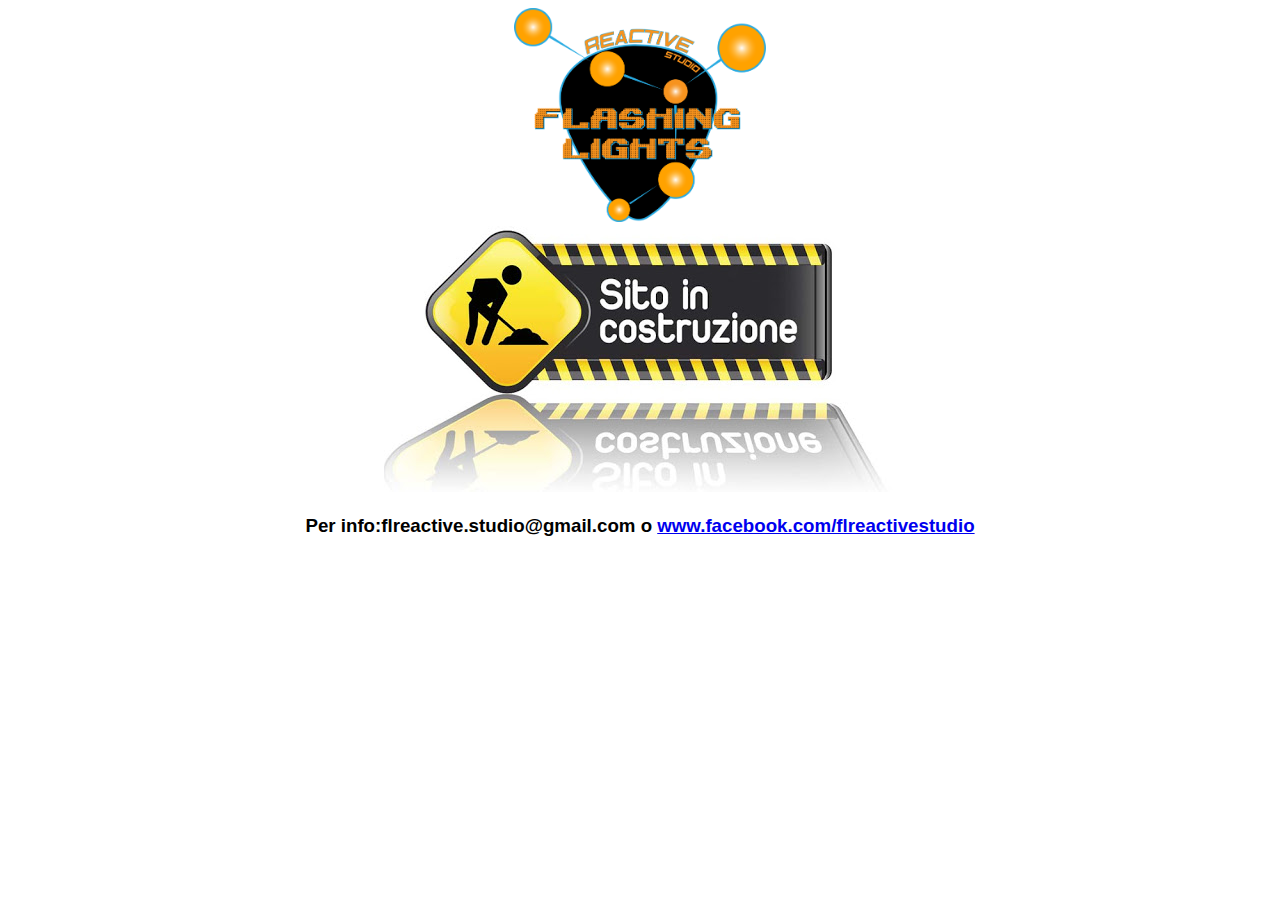
==== index.html @ c2789c98 "logo" ====
<!DOCTYPE html>
<html>
<link rel="stylesheet" href="style/style.css">
<head>
	<title>Flashing Lights</title>
</head>
<body>
	<header>
		<div id="centrato" class="logo">
			<img src="immagini/FL.png" alt="logo">
		</div>
		<div id="centrato">	
			<img src="immagini/lavoro.jpg" alt="lavori in corso">
		</div>
		<h3>Per info:flreactive.studio@gmail.com o <a href="https://www.facebook.com/flreactivestudio">www.facebook.com/flreactivestudio</a></h3>	
	</body>
	</html>
---- style/style.css ----
#centrato 
{
	text-align:center;
}

.logo img
{
	width:20%;
	height:20%;
}

h3
{
	font-family:helvetica;
	text-align:center;
	text-decoration:none;
}
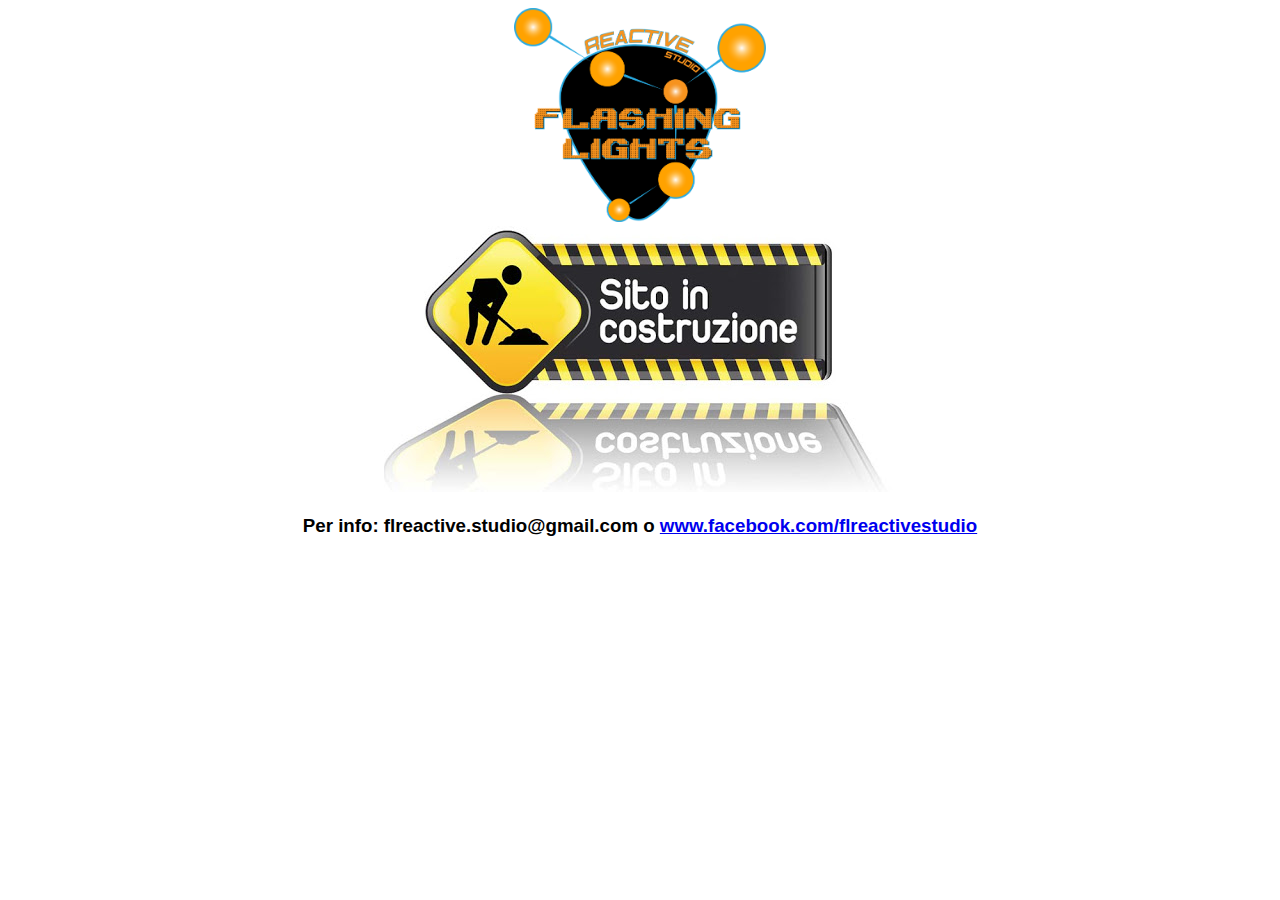
==== commit 3e35de19: "Update index.html" ====
--- a/index.html
+++ b/index.html
@@ -12,6 +12,6 @@
 		<div id="centrato">	
 			<img src="immagini/lavoro.jpg" alt="lavori in corso">
 		</div>
-		<h3>Per info:flreactive.studio@gmail.com o <a href="https://www.facebook.com/flreactivestudio">www.facebook.com/flreactivestudio</a></h3>	
+		<h3>Per info: flreactive.studio@gmail.com o <a href="https://www.facebook.com/flreactivestudio">www.facebook.com/flreactivestudio</a></h3>	
 	</body>
 	</html>
--- a/style/style.css
+++ b/style/style.css
@@ -1,17 +1,17 @@
-#centrato 
-{
-	text-align:center;
-}
-
-.logo img
-{
-	width:20%;
-	height:20%;
-}
-
-h3
-{
-	font-family:helvetica;
-	text-align:center;
-	text-decoration:none;
-}+#centrato 
+{
+	text-align:center;
+}
+
+.logo img
+{
+	width:20%;
+	height:20%;
+}
+
+h3
+{
+	font-family:helvetica;
+	text-align:center;
+	text-decoration:none;
+}
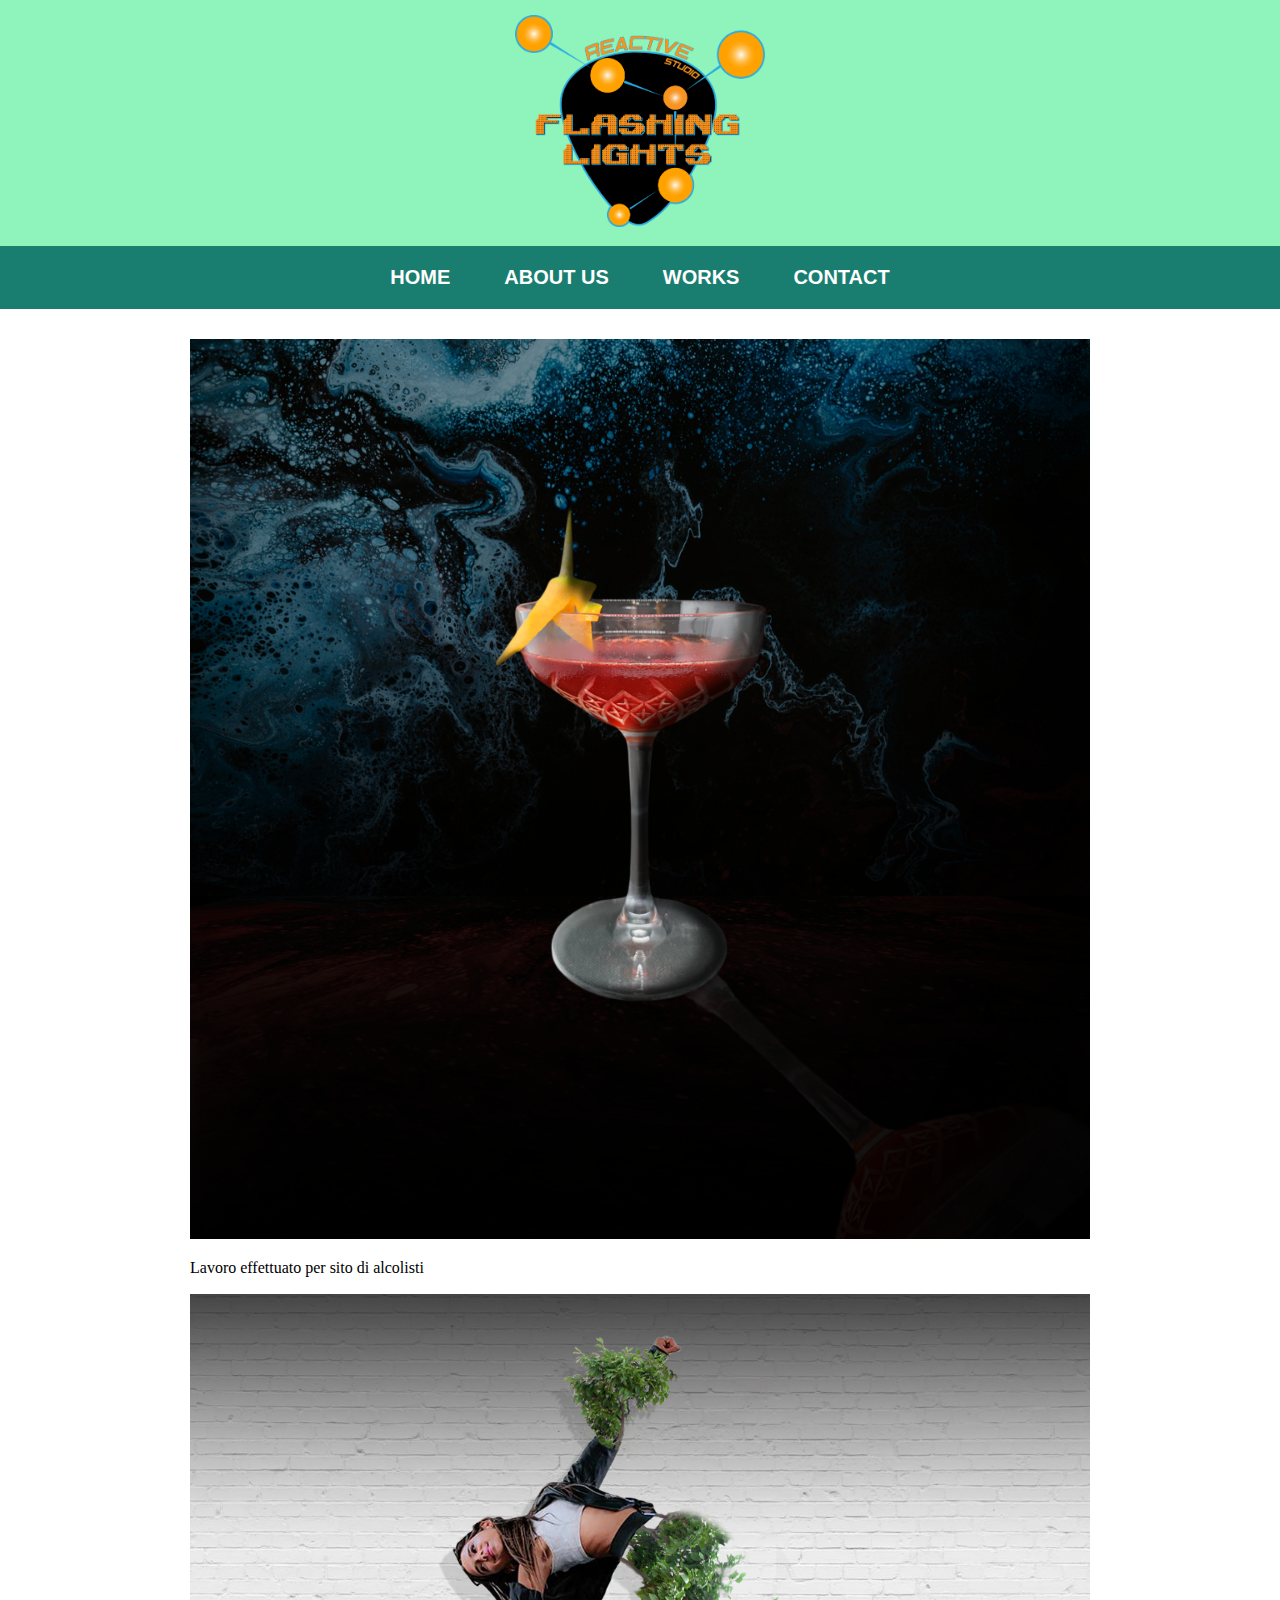
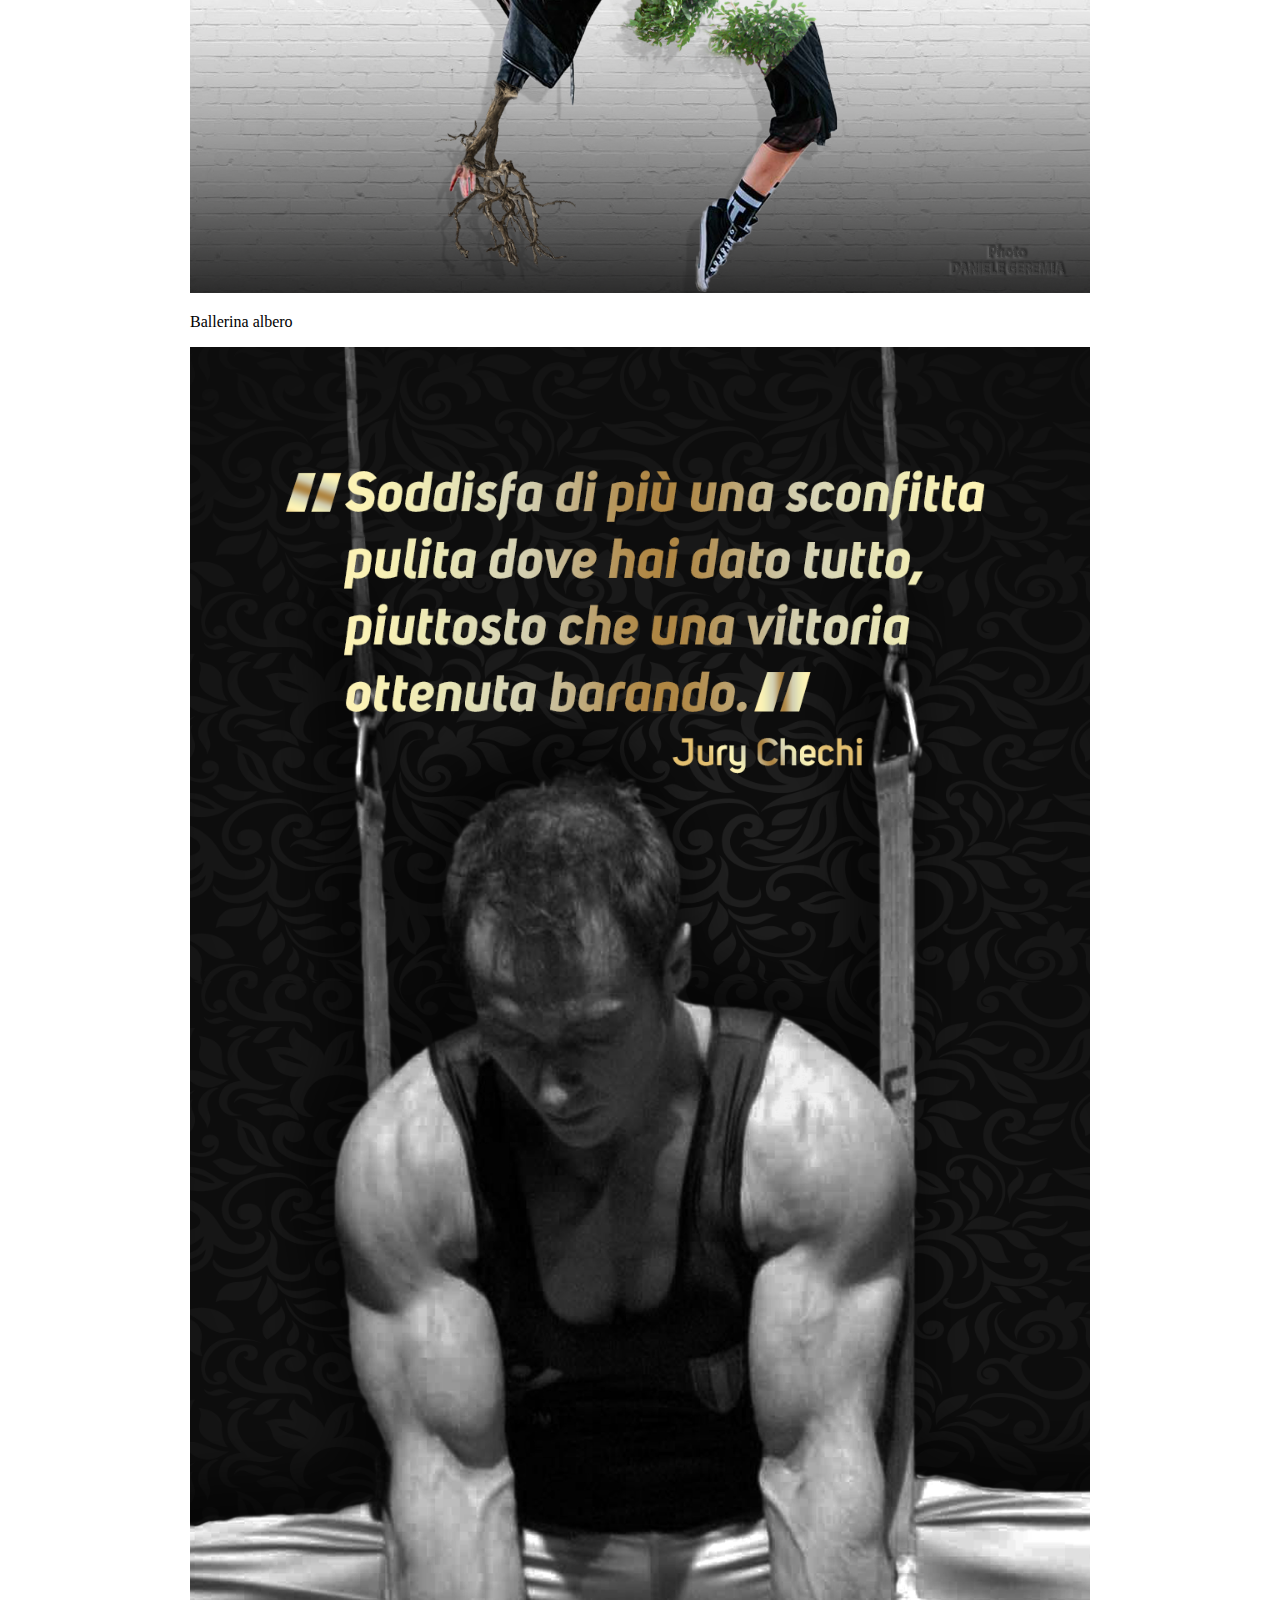
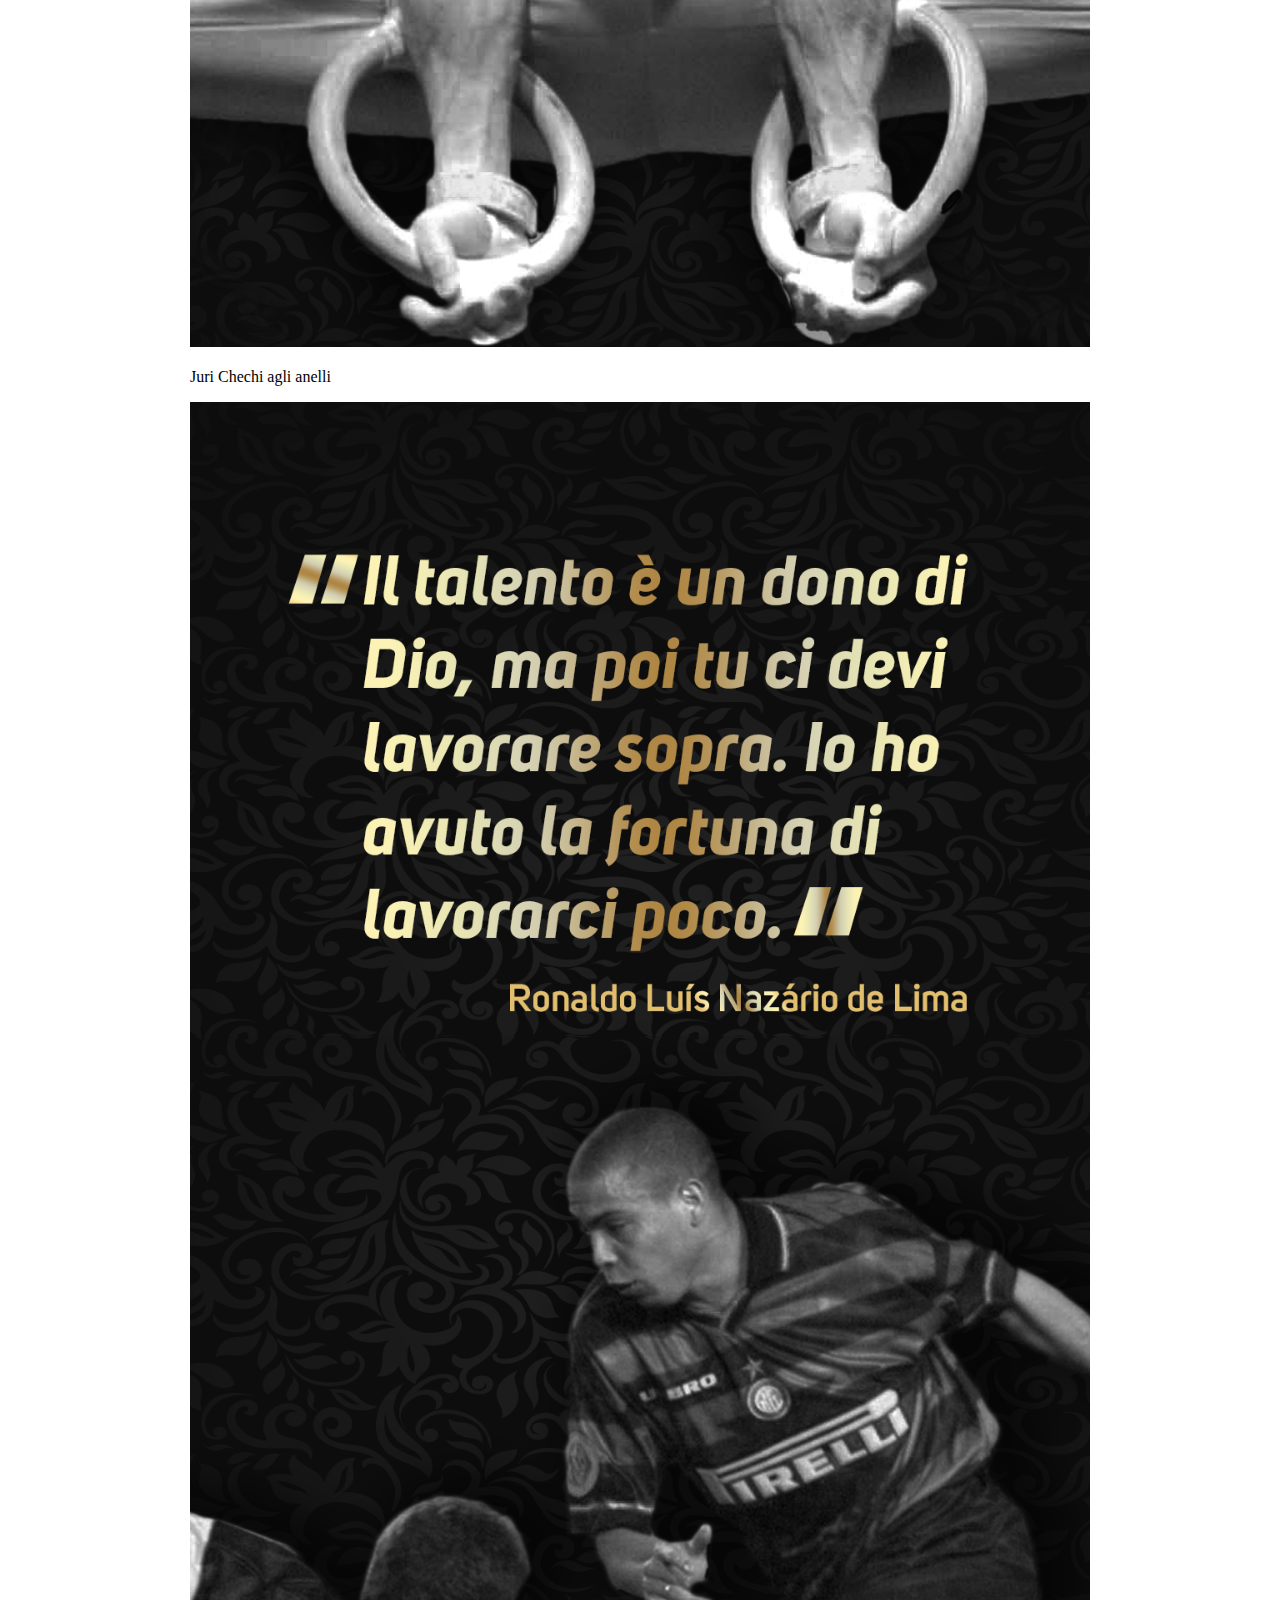
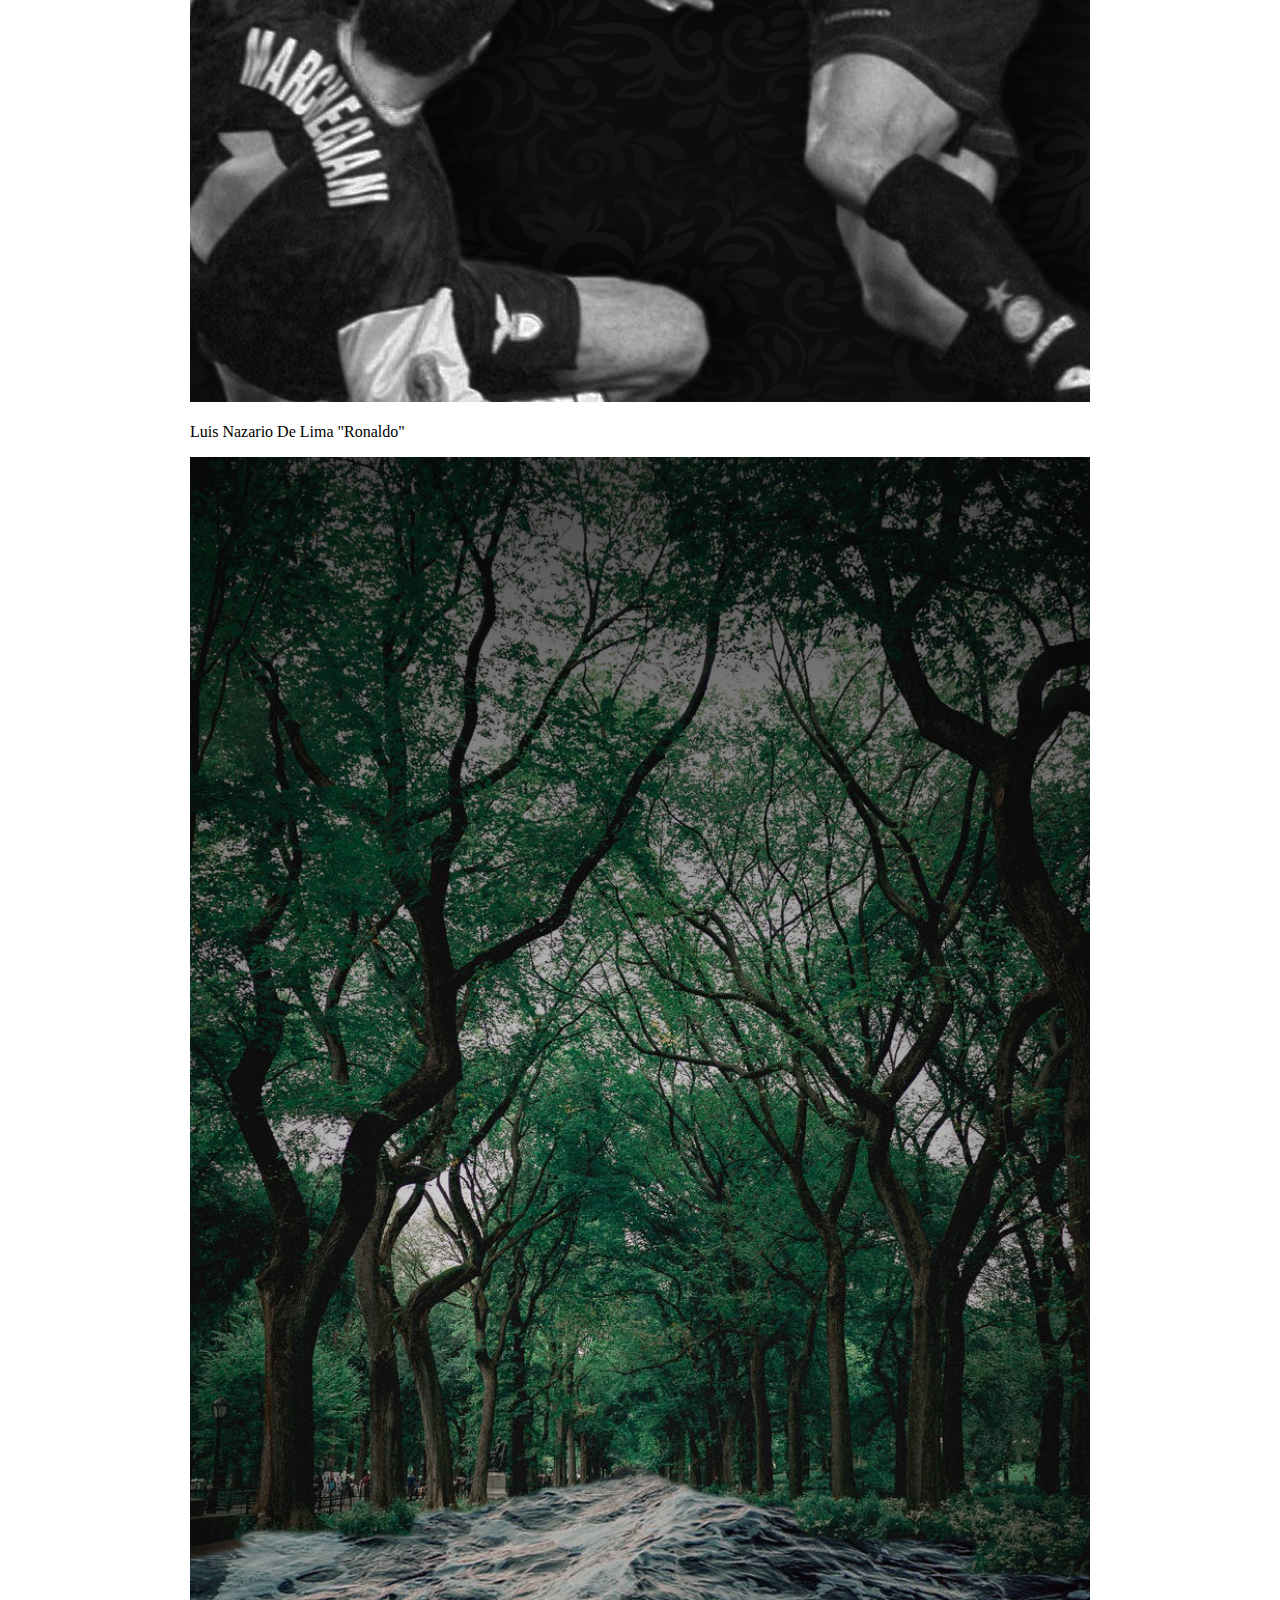
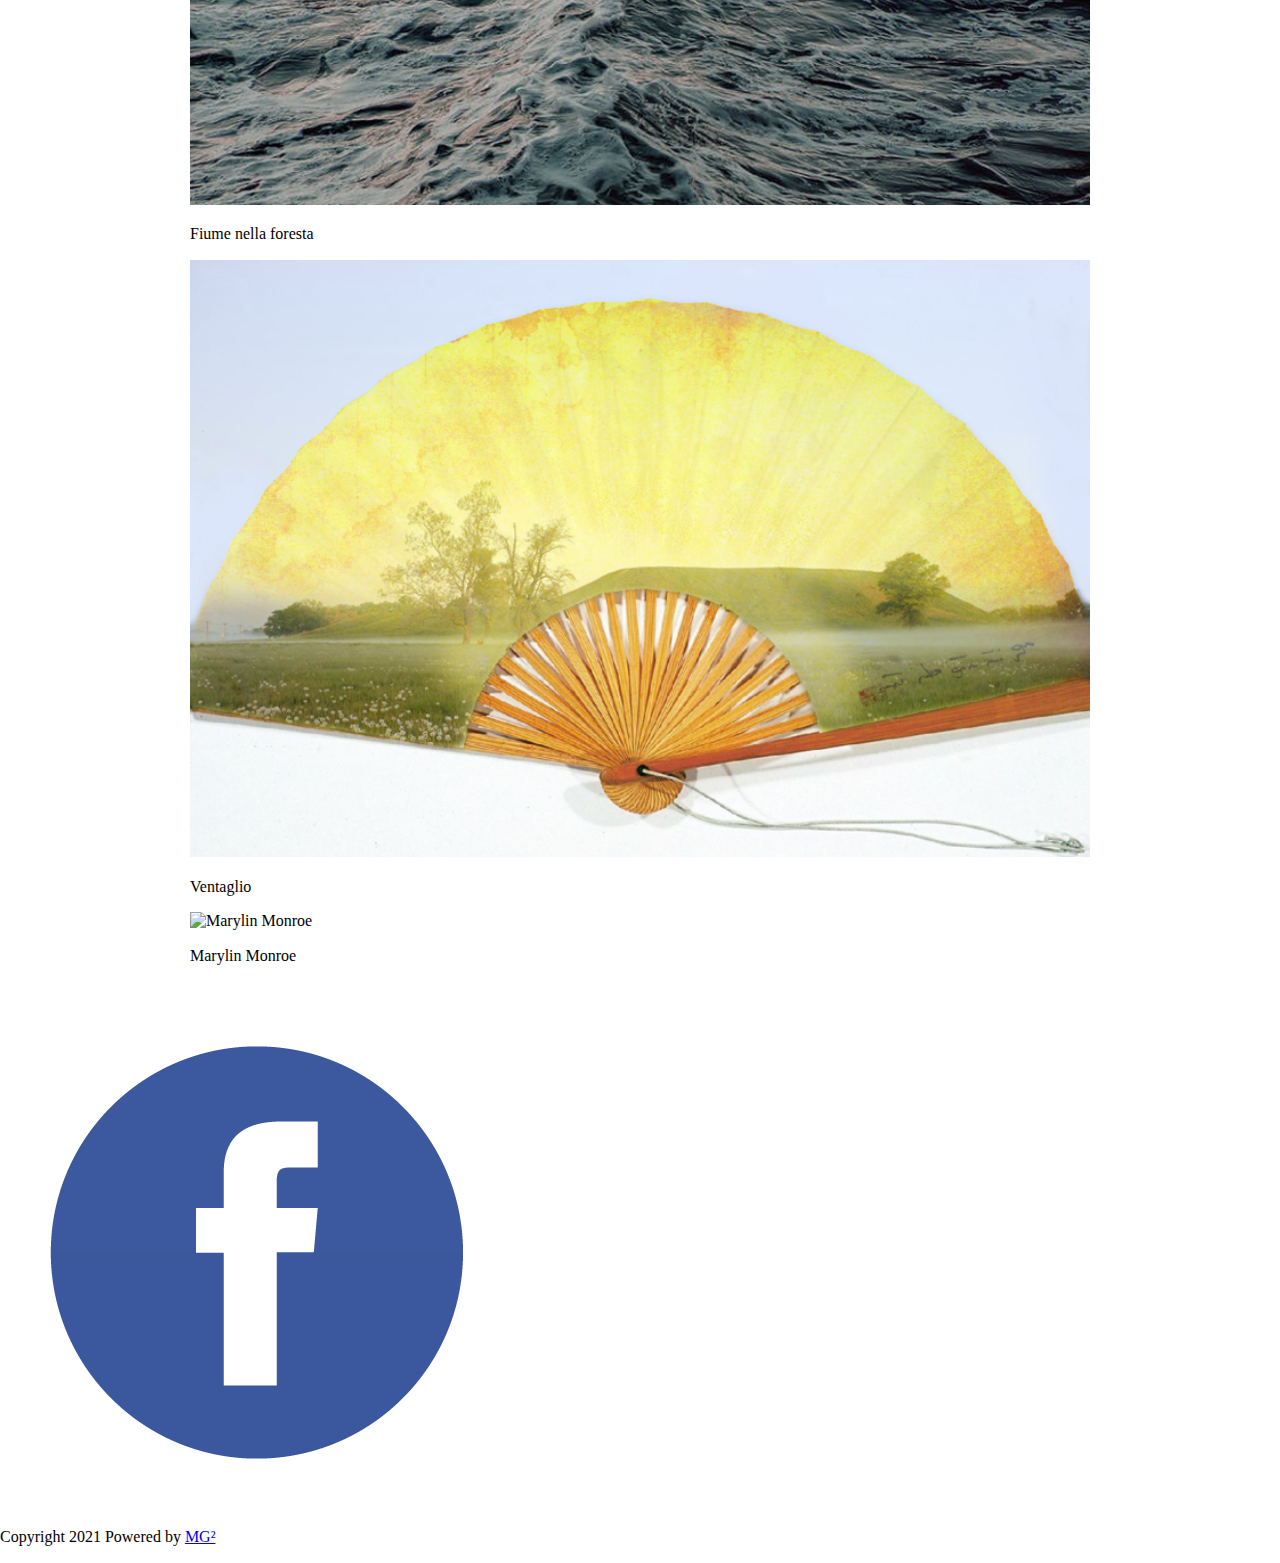
==== commit 3c750af1: "26/05" ====
--- a/index.html
+++ b/index.html
@@ -1,17 +1,88 @@
-<!DOCTYPE html>
+<!DOCTYPE Html>
 <html>
-<link rel="stylesheet" href="style/style.css">
-<head>
-	<title>Flashing Lights</title>
-</head>
-<body>
-	<header>
-		<div id="centrato" class="logo">
-			<img src="immagini/FL.png" alt="logo">
-		</div>
-		<div id="centrato">	
-			<img src="immagini/lavoro.jpg" alt="lavori in corso">
-		</div>
-		<h3>Per info: flreactive.studio@gmail.com o <a href="https://www.facebook.com/flreactivestudio">www.facebook.com/flreactivestudio</a></h3>	
+	<head>
+		<title>Flashing Lights</title>
+		<link rel="apple-touch-icon" sizes="180x180" href="img/favicon/apple-touch-icon.png">
+		<link rel="icon" type="image/png" sizes="32x32" href="img/favicon/favicon-32x32.png">
+		<link rel="icon" type="image/png" sizes="16x16" href="img/favicon/favicon-16x16.png">
+		<link rel="manifest" href="img/favicon/site.webmanifest">
+		<link rel="mask-icon" href="img/favicon/safari-pinned-tab.svg" color="#5bbad5">
+		<link rel="shortcut icon" href="img/favicon/favicon.ico">
+		<meta name="msapplication-TileColor" content="#da532c">
+		<meta name="msapplication-config" content="img/favicon/browserconfig.xml">
+		<meta name="theme-color" content="#ffffff">
+		<link rel="stylesheet" type="text/css" href="style/normalize.css">	
+		<link rel="stylesheet" type="text/css" href="style/main.css">
+	</head>
+	<body>
+		<header>
+			<div class="logo-container">
+					<a href="index.html">
+						<img src="img/FL.png" alt="logo">
+					</a>
+			</div>
+		</header>
+			<div id="nav">
+					<a href="index.html">Home</a>
+					<a href="about.html">About Us</a>
+					<a href="works.html">Works</a>
+					<a href="contact.html">Contact</a>
+			</div>
+		<main id="main-content">		
+			<div class="container">	
+				<section id="gallery">
+					<div class="picture">
+						<img src="img/cocktail.png" alt="cocktail">
+					</div>
+					<div class="caption">
+						<p>Lavoro effettuato per sito di alcolisti</p>
+					</div>
+					<div class="picture">
+						<img src="img/ballerina.png" alt="ballerina">
+					</div>
+					<div class="caption">
+						<p>Ballerina albero</p>
+					</div>
+					<div class="picture">
+						<img src="img/juri.png" alt="Juri Chechi">
+					</div>
+					<div class="caption">
+						<p>Juri Chechi agli anelli</p>
+					</div>
+					<div class="picture">
+						<img src="img/ronaldo.png" alt="Ronaldo">
+					</div>
+					<div class="caption">
+						<p>Luis Nazario De Lima "Ronaldo"</p>
+					</div>
+					<div class="picture">
+						<img src="img/fiume.png" alt="fiume in bosco">
+					</div>
+					<div class="caption">
+						<p>Fiume nella foresta</p>
+					</div>
+					<div class="picture">
+						<img src="img/ventaglio.png" alt="ventaglio">
+					</div>
+					<div class="caption">
+						<p>Ventaglio</p>
+					</div>
+					<div class="picture">
+						<img src="img/marilyn.png" alt="Marylin Monroe">
+					</div>
+					<div class="caption">
+						<p>Marylin Monroe</p>
+					</div>
+				</section>
+			</div>
+		</main>
+		<footer class="main">
+				<div class="social">
+					<a href="https://www.facebook.com/flreactivestudio" target="_blank">
+					<img src="img/facebook.png" alt="facebook">
+					</a>
+				</div>
+					<p>Copyright 2021 Powered by <a href="https://www.facebook.com/mark.geremia.39" target="_blank">MG²</a></p>
+		</footer>
 	</body>
-	</html>
+</html>			--- a/style/main.css
+++ b/style/main.css
@@ -0,0 +1,67 @@
+/*********GENERAL********/
+
+.container
+{
+    max-width: 900px;
+    margin: 0 auto;
+    padding: 0px 15px 0px 15px;
+}
+
+
+
+
+
+
+/*********HEADER**********/
+
+header
+{
+	background: #8ef4bb;
+	text-align:center;
+    padding: 15px;
+}
+
+
+header img
+{
+	width:20%;
+	height:20%;
+}
+
+
+/************NAV***********/
+#nav a
+{
+ 	font-family:Squada One, Arial;
+  	text-transform: uppercase;
+  	margin: 0px 25px 0px 25px;
+  	color: white;
+  	font-weight: 700;
+  	font-size: 20px;
+  	text-decoration: none;
+}
+ 
+#nav a:hover
+{
+ 	color: #f26f0d;
+}
+ 
+#nav
+{
+ 	text-align: center;
+ 	background: #197d6f;
+ 	padding: 20px;
+    margin-bottom: 15px;
+}
+
+ /**********Gallery*********/
+  
+  #gallery
+{
+    padding-top: 15px;
+    padding-bottom: 15px;
+}
+  #gallery img
+{
+    width: 100%;
+}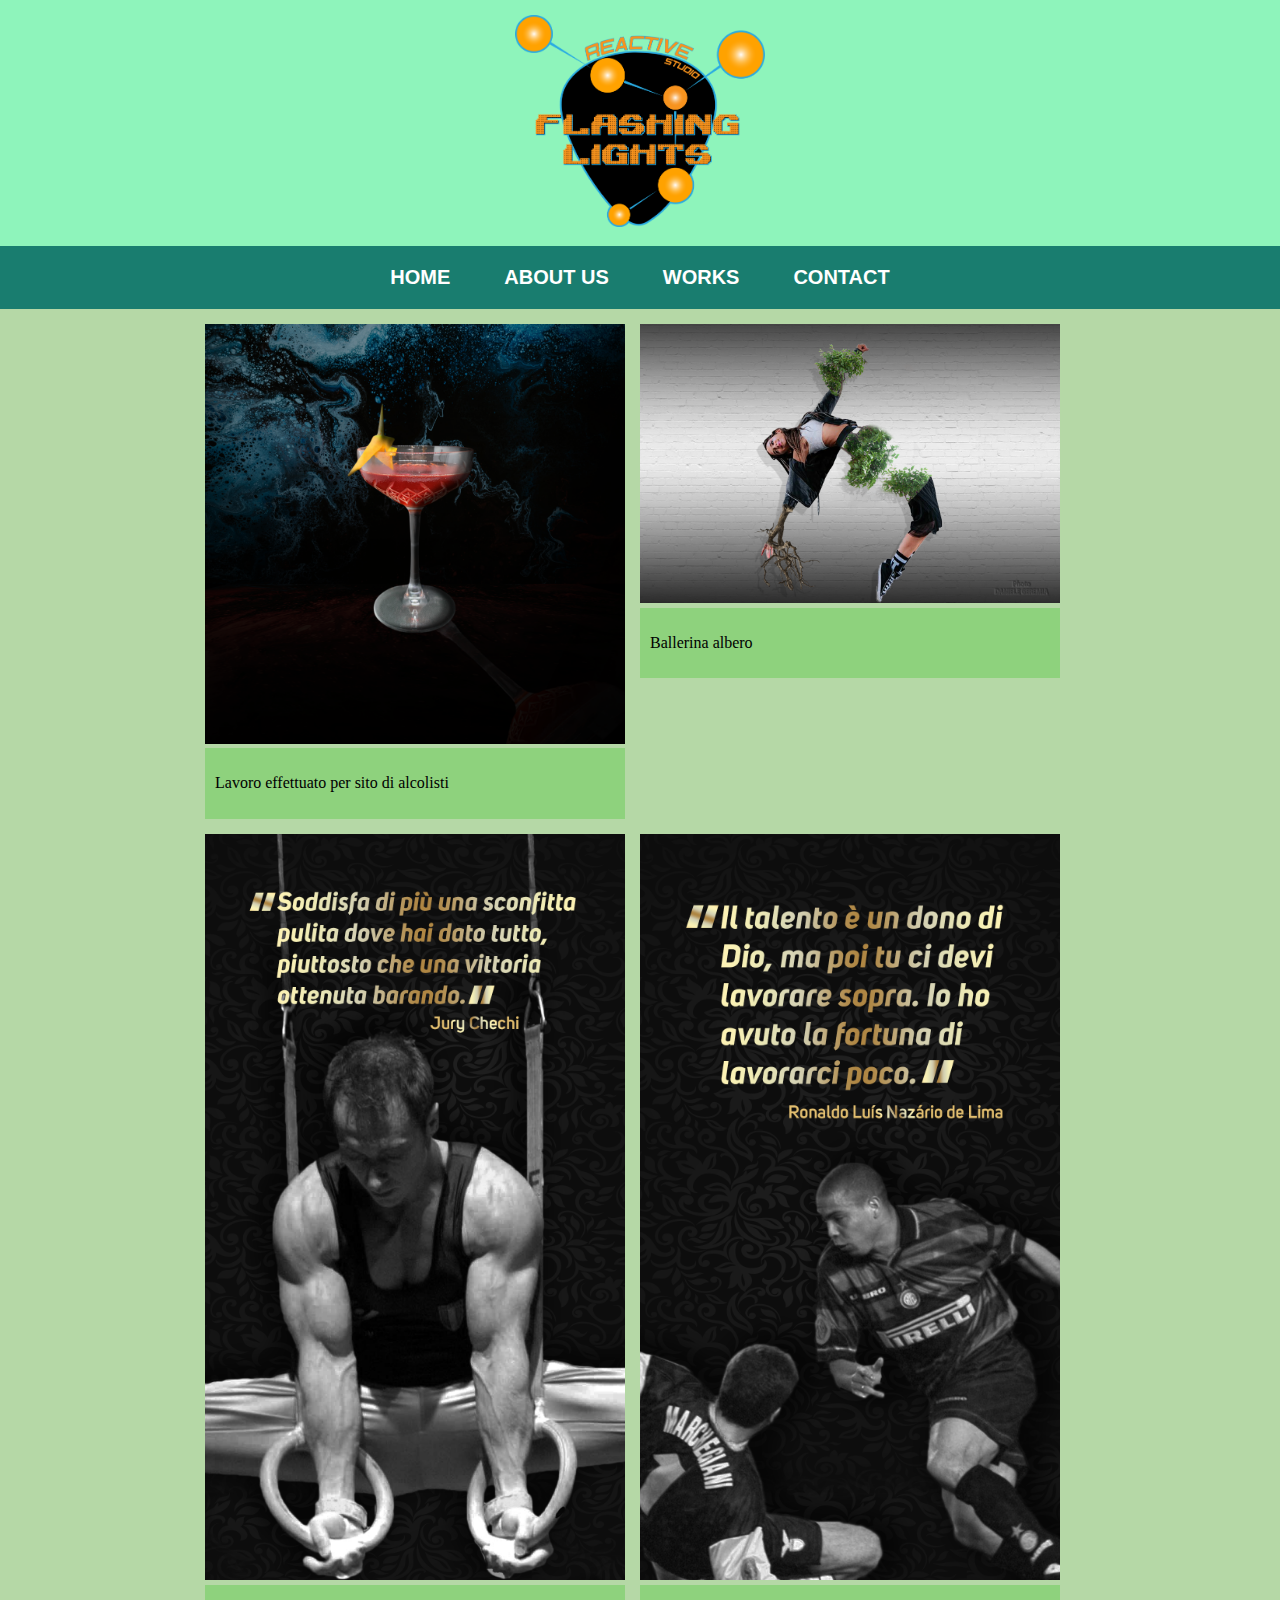
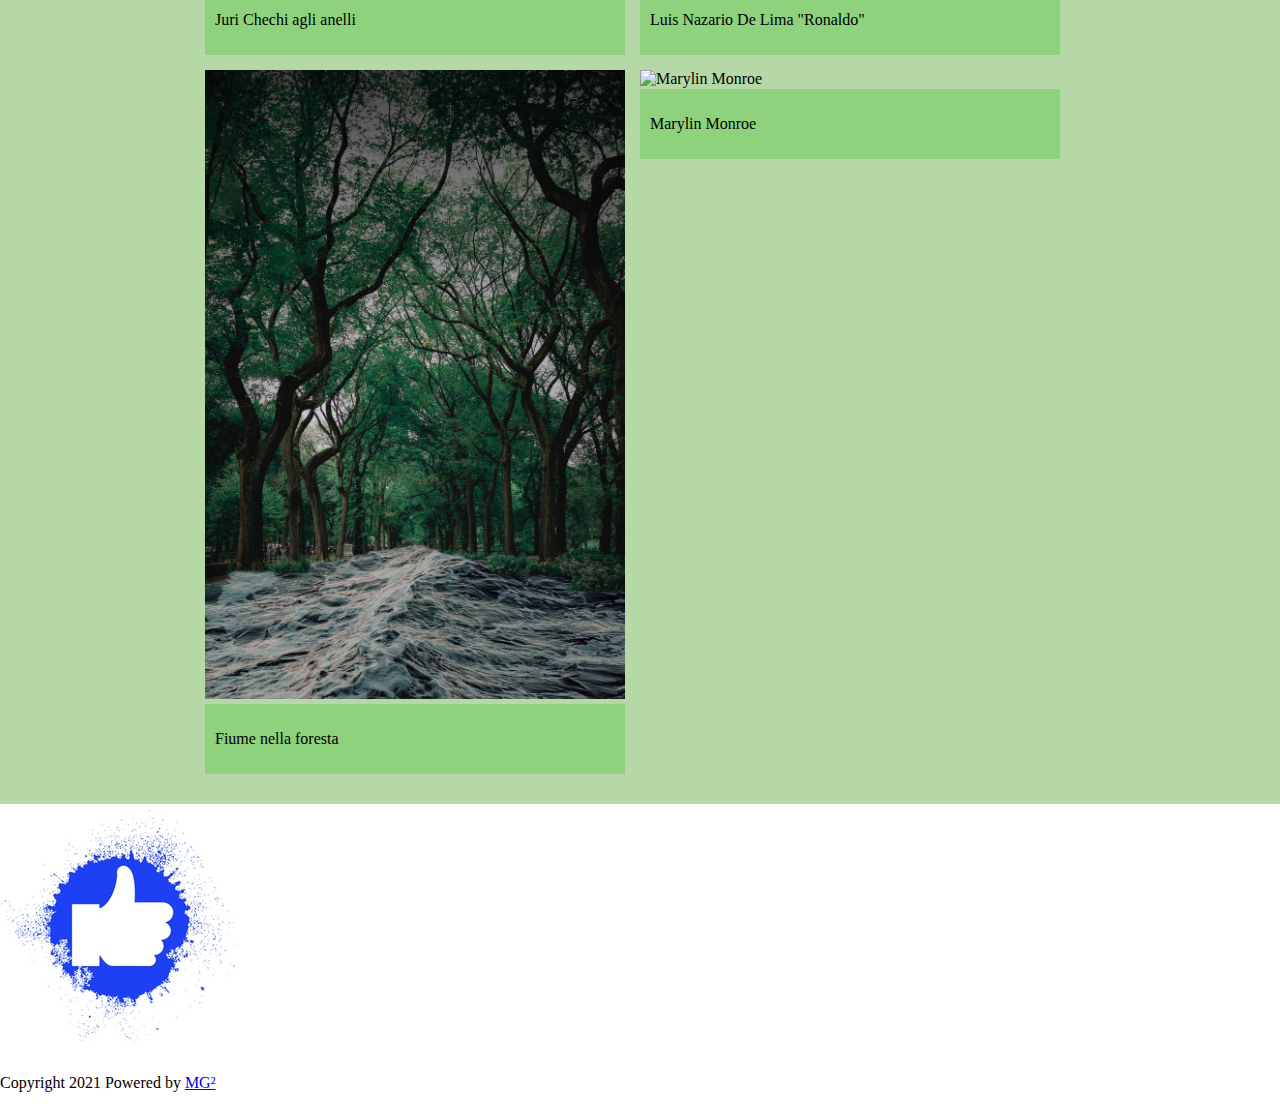
==== commit 41930c62: "b" ====
--- a/index.html
+++ b/index.html
@@ -13,6 +13,8 @@
 		<meta name="theme-color" content="#ffffff">
 		<link rel="stylesheet" type="text/css" href="style/normalize.css">	
 		<link rel="stylesheet" type="text/css" href="style/main.css">
+		<link href="https://cdn.jsdelivr.net/npm/bootstrap@5.0.1/dist/css/bootstrap.min.css" rel="stylesheet" integrity="sha384-+0n0xVW2eSR5OomGNYDnhzAbDsOXxcvSN1TPprVMTNDbiYZCxYbOOl7+AMvyTG2x" crossorigin="anonymous">
+
 	</head>
 	<body>
 		<header>
@@ -24,62 +26,63 @@
 		</header>
 			<div id="nav">
 					<a href="index.html">Home</a>
-					<a href="about.html">About Us</a>
+					<a href="about.html">About us</a>
 					<a href="works.html">Works</a>
 					<a href="contact.html">Contact</a>
 			</div>
 		<main id="main-content">		
 			<div class="container">	
-				<section id="gallery">
+				<section id="gallery" class="clearfix">
 					<div class="picture">
 						<img src="img/cocktail.png" alt="cocktail">
+						<div class="caption">
+							<p>Lavoro effettuato per sito di alcolisti</p> 
+						</div>
 					</div>
-					<div class="caption">
-						<p>Lavoro effettuato per sito di alcolisti</p>
-					</div>
+
 					<div class="picture">
 						<img src="img/ballerina.png" alt="ballerina">
+						<div class="caption">
+							<p>Ballerina albero</p>
+						</div>
 					</div>
-					<div class="caption">
-						<p>Ballerina albero</p>
-					</div>
+					
 					<div class="picture">
 						<img src="img/juri.png" alt="Juri Chechi">
+						<div class="caption">
+							<p>Juri Chechi agli anelli</p>
+						</div>
 					</div>
-					<div class="caption">
-						<p>Juri Chechi agli anelli</p>
-					</div>
+
 					<div class="picture">
 						<img src="img/ronaldo.png" alt="Ronaldo">
+						<div class="caption">
+							<p>Luis Nazario De Lima "Ronaldo"</p>
+						</div>
 					</div>
-					<div class="caption">
-						<p>Luis Nazario De Lima "Ronaldo"</p>
-					</div>
+
 					<div class="picture">
 						<img src="img/fiume.png" alt="fiume in bosco">
+						<div class="caption">
+							<p>Fiume nella foresta</p>
+						</div>
 					</div>
-					<div class="caption">
-						<p>Fiume nella foresta</p>
-					</div>
-					<div class="picture">
-						<img src="img/ventaglio.png" alt="ventaglio">
-					</div>
-					<div class="caption">
-						<p>Ventaglio</p>
-					</div>
+
 					<div class="picture">
 						<img src="img/marilyn.png" alt="Marylin Monroe">
+						<div class="caption">
+							<p>Marylin Monroe</p>
+						</div>
 					</div>
-					<div class="caption">
-						<p>Marylin Monroe</p>
-					</div>
+
 				</section>
 			</div>
 		</main>
+
 		<footer class="main">
 				<div class="social">
 					<a href="https://www.facebook.com/flreactivestudio" target="_blank">
-					<img src="img/facebook.png" alt="facebook">
+					<img src="img/facebook.jpg" alt="facebook">
 					</a>
 				</div>
 					<p>Copyright 2021 Powered by <a href="https://www.facebook.com/mark.geremia.39" target="_blank">MG²</a></p>
--- a/style/main.css
+++ b/style/main.css
@@ -1,4 +1,9 @@
 /*********GENERAL********/
+
+*
+{
+    box-sizing: border-box;
+}
 
 .container
 {
@@ -7,7 +12,12 @@
     padding: 0px 15px 0px 15px;
 }
 
-
+.clearfix::after
+{
+    content: "";
+    clear: both;
+    display: table;
+}
 
 
 
@@ -51,7 +61,7 @@
  	text-align: center;
  	background: #197d6f;
  	padding: 20px;
-    margin-bottom: 15px;
+    margin-bottom: 0px;
 }
 
  /**********Gallery*********/
@@ -61,7 +71,45 @@
     padding-top: 15px;
     padding-bottom: 15px;
 }
+  
   #gallery img
 {
     width: 100%;
+    
+}
+
+#gallery .picture
+{
+    width: 50%;
+    float: left;
+    padding: 0px 15px 15px 0px;
+}
+
+ #gallery .picture:nth-child(2n+1)
+ {
+    clear: left;
+ }
+ 
+#main-content
+{
+    margin-top: 0px;
+    background: #4fa22a6b;
+}
+
+#gallery .caption
+{
+    background: #34c41f4d;
+    padding: 10px;
+}
+
+#gallery .caption p
+{
+    font-family: Limelight, cursive;
+    
+}
+/*********HEADER**********/
+
+footer .main
+{
+
 }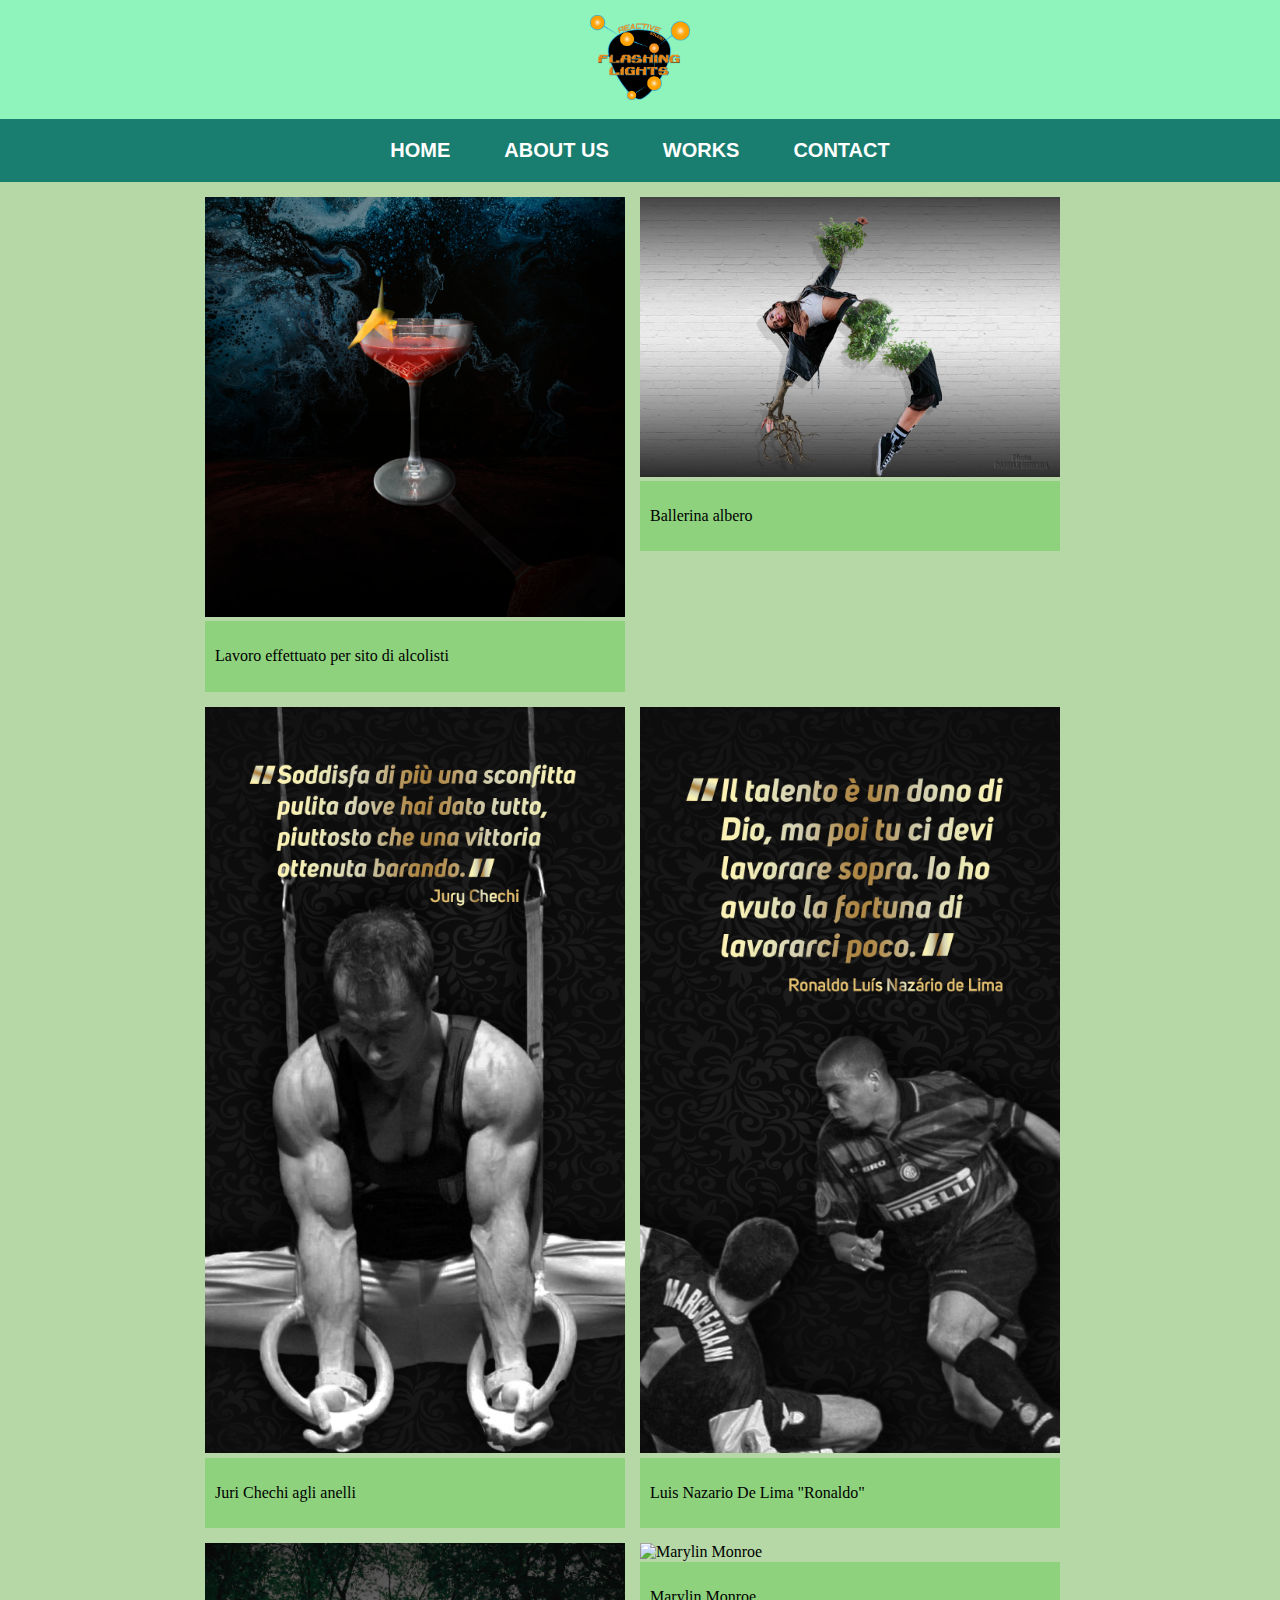
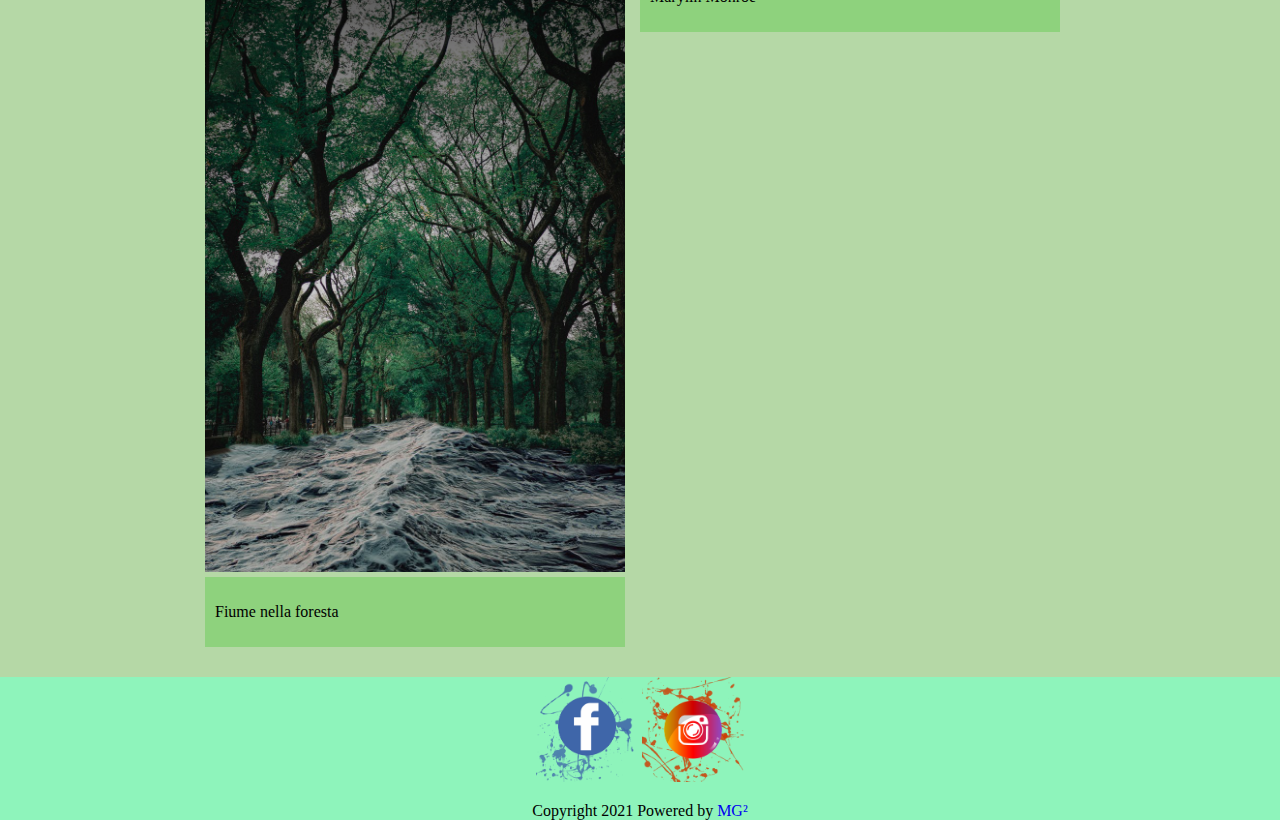
==== commit 34ee628b: "30/05" ====
--- a/index.html
+++ b/index.html
@@ -82,9 +82,12 @@
 		<footer class="main">
 				<div class="social">
 					<a href="https://www.facebook.com/flreactivestudio" target="_blank">
-					<img src="img/facebook.jpg" alt="facebook">
+					<img src="img/logo_facebook.png" alt="facebook"></a>
+					<a href="https://www.instagram.com/flreactivestudio" target="_blank">
+					<img src="img/logo_instagram.png" alt="instagram">
 					</a>
 				</div>
+					
 					<p>Copyright 2021 Powered by <a href="https://www.facebook.com/mark.geremia.39" target="_blank">MG²</a></p>
 		</footer>
 	</body>
--- a/style/main.css
+++ b/style/main.css
@@ -107,9 +107,25 @@
     font-family: Limelight, cursive;
     
 }
-/*********HEADER**********/
+/*********FOOTER**********/
 
-footer .main
+div img
 {
+    width: 8%;
+}
 
+footer
+{
+    text-align: center;
+    background: #8ef4bb;
+}
+
+p a:hover
+{
+    color: red;
+}
+
+p a
+{
+    text-decoration: none;
 }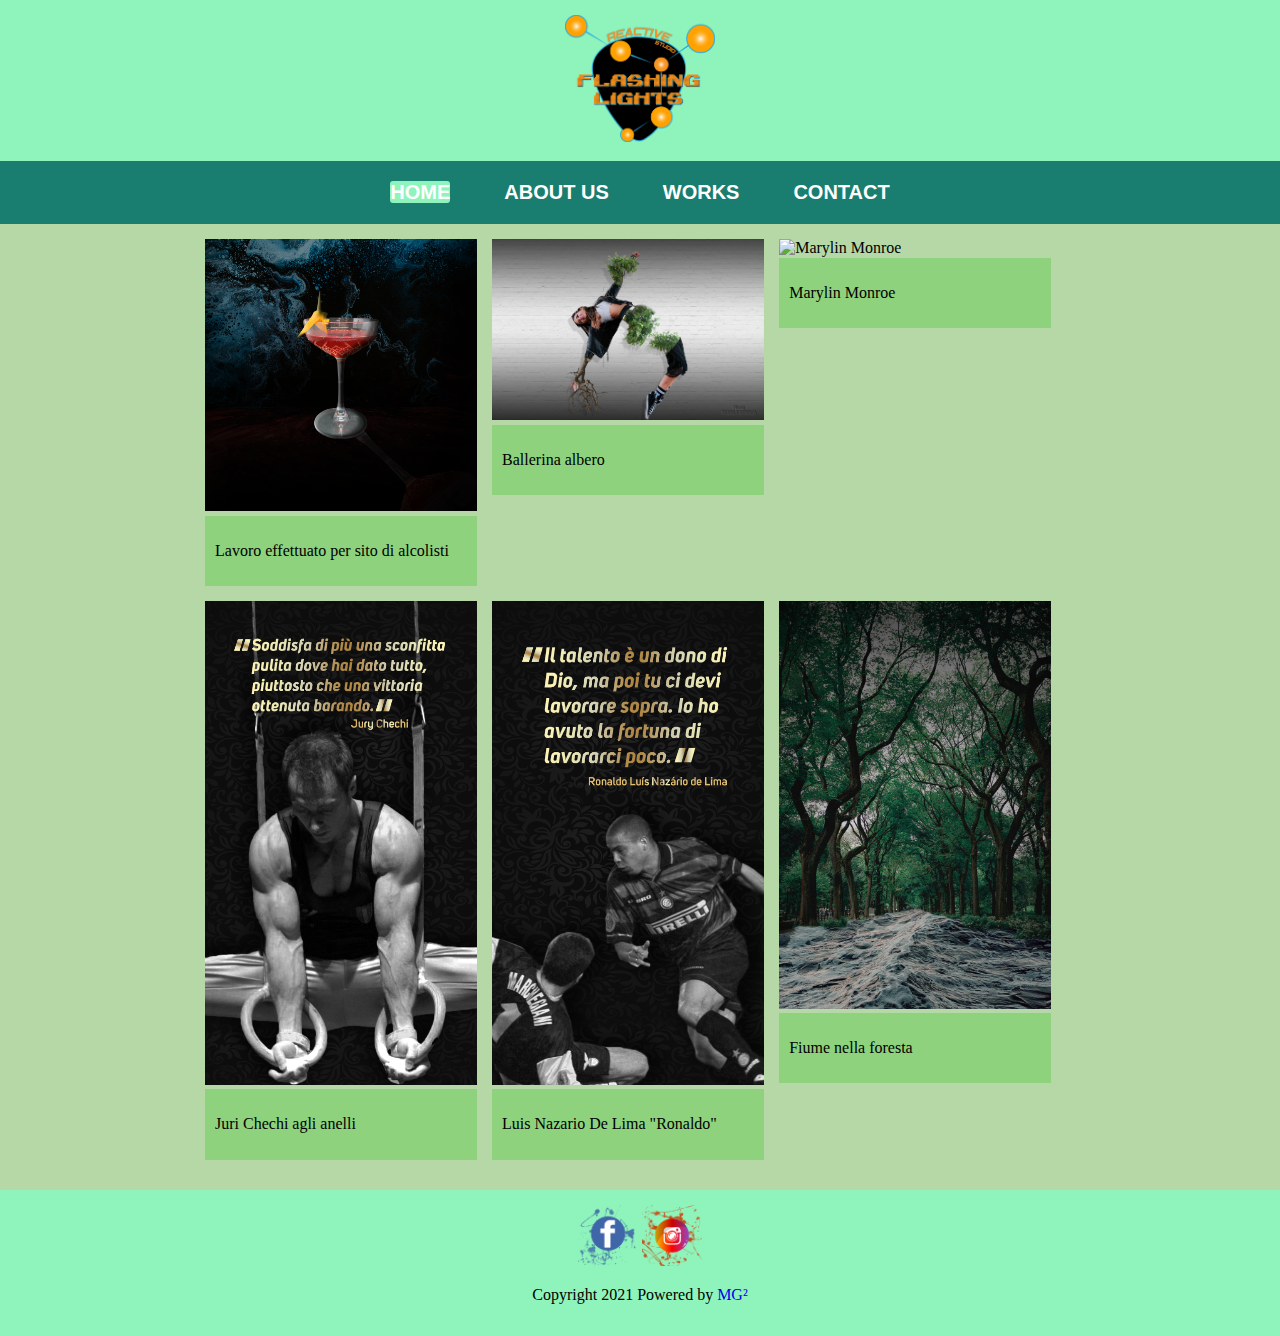
==== commit 2004663d: "31/05/21" ====
--- a/index.html
+++ b/index.html
@@ -25,7 +25,7 @@
 			</div>
 		</header>
 			<div id="nav">
-					<a href="index.html">Home</a>
+					<a href="index.html"class="active">Home</a>
 					<a href="about.html">About us</a>
 					<a href="works.html">Works</a>
 					<a href="contact.html">Contact</a>
@@ -46,7 +46,12 @@
 							<p>Ballerina albero</p>
 						</div>
 					</div>
-					
+						<div class="picture">
+						<img src="img/marilyn.png" alt="Marylin Monroe">
+						<div class="caption">
+							<p>Marylin Monroe</p>
+						</div>
+					</div>
 					<div class="picture">
 						<img src="img/juri.png" alt="Juri Chechi">
 						<div class="caption">
@@ -67,14 +72,6 @@
 							<p>Fiume nella foresta</p>
 						</div>
 					</div>
-
-					<div class="picture">
-						<img src="img/marilyn.png" alt="Marylin Monroe">
-						<div class="caption">
-							<p>Marylin Monroe</p>
-						</div>
-					</div>
-
 				</section>
 			</div>
 		</main>
--- a/style/main.css
+++ b/style/main.css
@@ -19,8 +19,12 @@
     display: table;
 }
 
-
-
+.active
+{
+    color: #ffa302;
+    background: #8ef4bb;
+    border-radius: 3px;
+}
 
 /*********HEADER**********/
 
@@ -37,7 +41,10 @@
 	width:20%;
 	height:20%;
 }
-
+ .logo-container img
+ {
+    width: 150px;
+ }
 
 /************NAV***********/
 #nav a
@@ -49,11 +56,14 @@
   	font-weight: 700;
   	font-size: 20px;
   	text-decoration: none;
+    transition: background .3s;
 }
  
 #nav a:hover
 {
- 	color: #f26f0d;
+    color: #ffa302;
+ 	background: #8ef4bb;
+    border-radius: 3px;
 }
  
 #nav
@@ -85,11 +95,7 @@
     padding: 0px 15px 15px 0px;
 }
 
- #gallery .picture:nth-child(2n+1)
- {
-    clear: left;
- }
- 
+
 #main-content
 {
     margin-top: 0px;
@@ -107,17 +113,30 @@
     font-family: Limelight, cursive;
     
 }
+
+
+/*********ABOUT***********/
+
+#about .pic img
+{
+    text-align: center;
+    width: 100%;
+    border-radius: 50%;
+    padding: 25px 10px;
+}
+
 /*********FOOTER**********/
 
 div img
 {
-    width: 8%;
+    width: 60px;
 }
 
 footer
 {
     text-align: center;
     background: #8ef4bb;
+    padding: 15px;
 }
 
 p a:hover
@@ -128,4 +147,47 @@
 p a
 {
     text-decoration: none;
+    display: inline-block;
+}
+
+/************REGOLE**********/
+
+@media only screen and (min-width: 768px)
+{
+   
+    /******gallery******/
+
+#gallery .picture
+{
+    width: 33%;
+}
+ #gallery .picture:nth-child(3n+1)
+ {
+    clear: left;
+ }
+
+ 
+ /******ABOUT******/
+ #about .pic
+ {
+    float: left;
+    width: 50%;
+ }
+
+ #about .description
+ {
+    float: right;
+    width: 50%;
+ }
+}
+
+@media only screen and (max-width: 767px)
+{
+   
+    /******gallery******/
+
+     #gallery .picture:nth-child(2n+1)
+ {
+    clear: left;
+ }
 }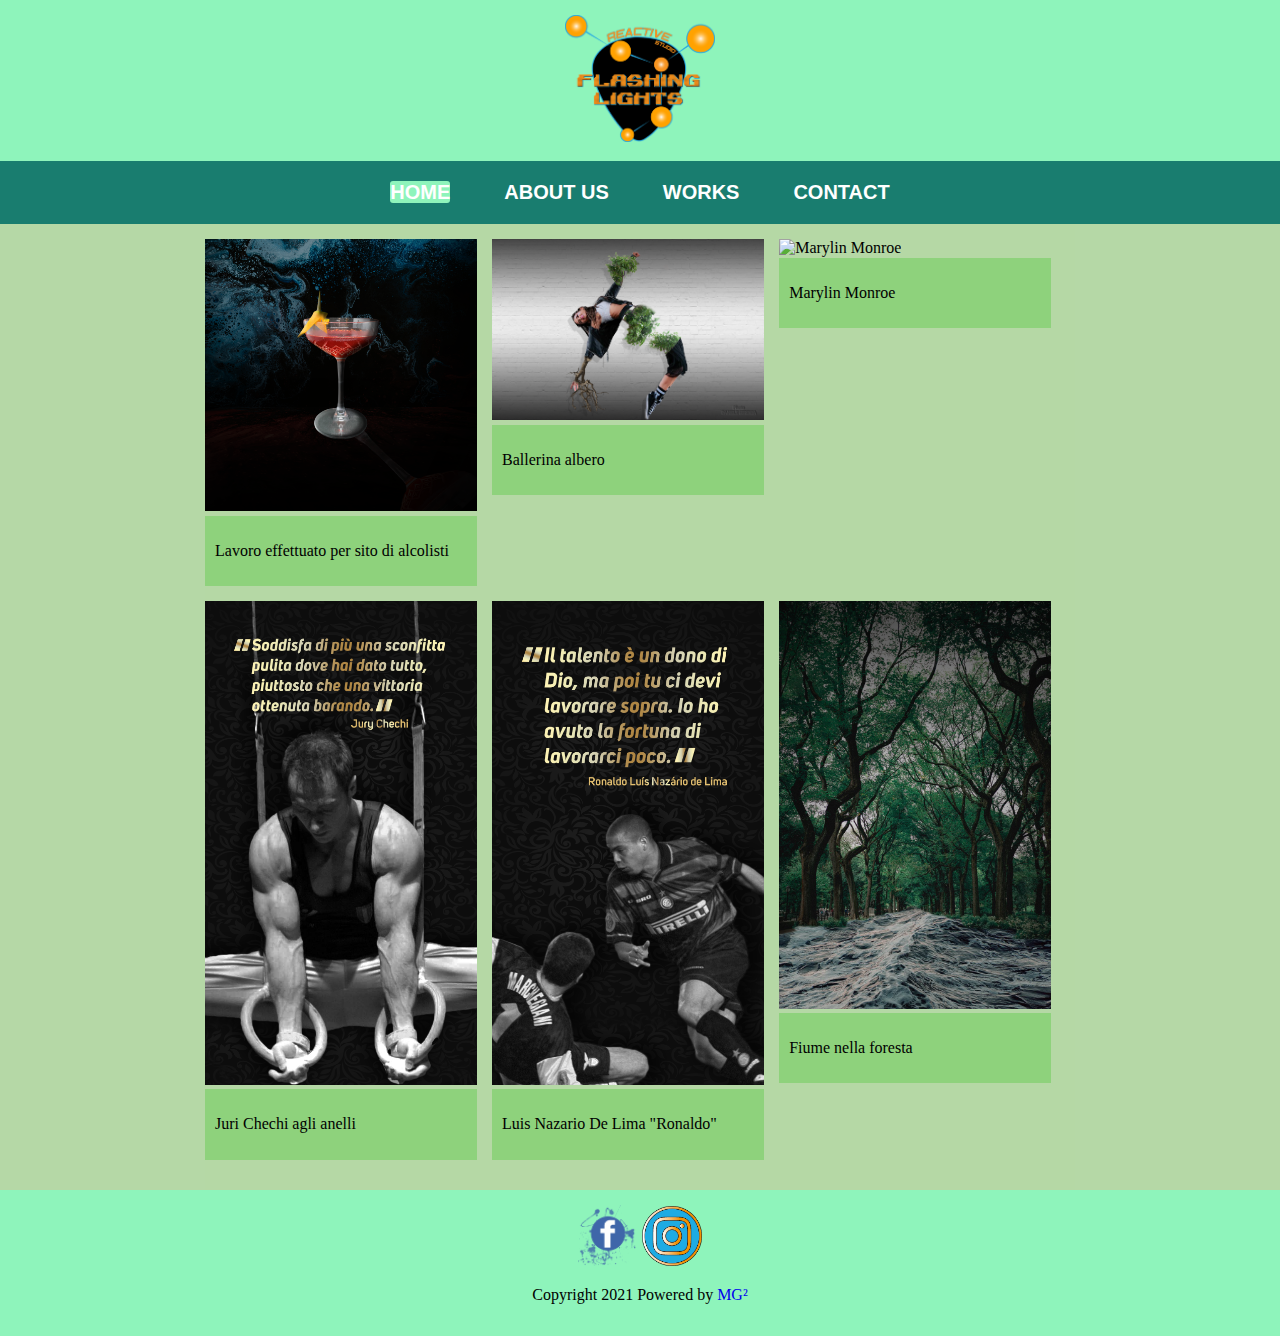
==== commit b145f72c: "01/06" ====
--- a/index.html
+++ b/index.html
@@ -81,7 +81,7 @@
 					<a href="https://www.facebook.com/flreactivestudio" target="_blank">
 					<img src="img/logo_facebook.png" alt="facebook"></a>
 					<a href="https://www.instagram.com/flreactivestudio" target="_blank">
-					<img src="img/logo_instagram.png" alt="instagram">
+					<img src="img/insta.png" alt="instagram">
 					</a>
 				</div>
 					
--- a/style/main.css
+++ b/style/main.css
@@ -80,6 +80,7 @@
 {
     padding-top: 15px;
     padding-bottom: 15px;
+    background: #b5d8a5;
 }
   
   #gallery img
@@ -120,10 +121,21 @@
 #about .pic img
 {
     text-align: center;
-    width: 100%;
-    border-radius: 50%;
+    width: 50%;
+    border-radius:;
     padding: 25px 10px;
-}
+    display: inline-block;
+    float: left;
+}
+
+#about h1
+{
+    padding: 40px 15px 45px 15px;
+    background: #8ef4bb;
+    text-align: center;
+    margin: 0;
+}
+
 
 /*********FOOTER**********/
 
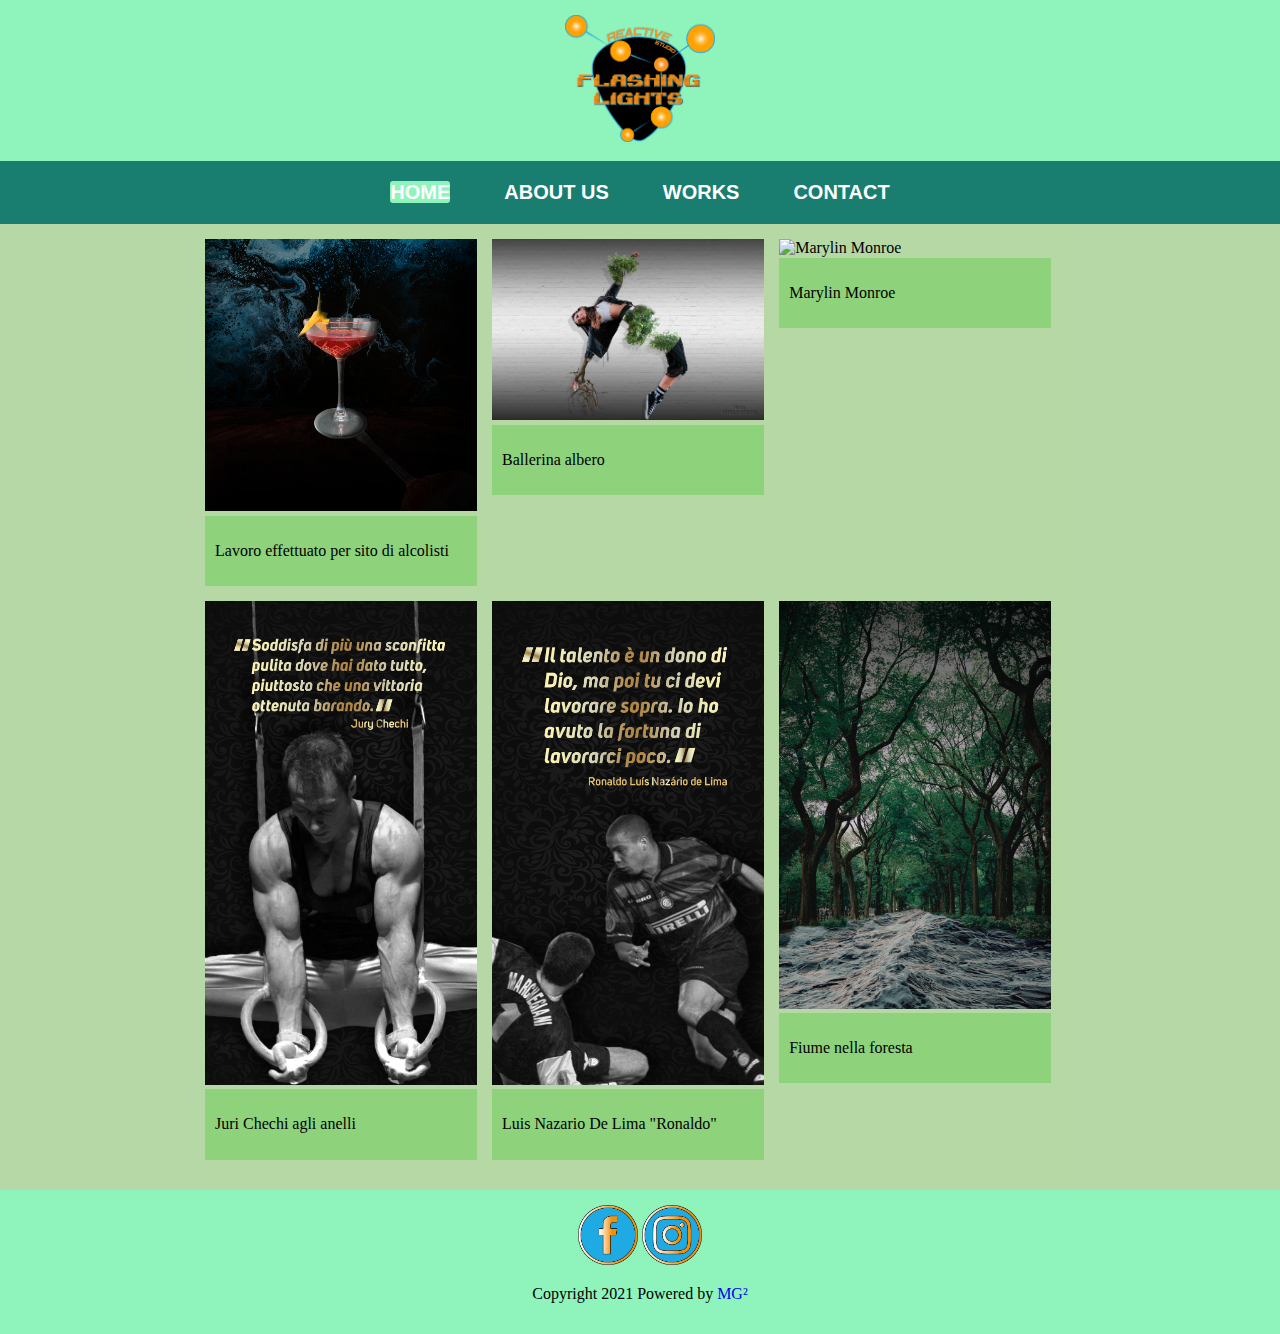
==== commit 43b6a8b4: "02/06/2021" ====
--- a/index.html
+++ b/index.html
@@ -79,7 +79,7 @@
 		<footer class="main">
 				<div class="social">
 					<a href="https://www.facebook.com/flreactivestudio" target="_blank">
-					<img src="img/logo_facebook.png" alt="facebook"></a>
+					<img src="img/icon_fb.png" alt="facebook"></a>
 					<a href="https://www.instagram.com/flreactivestudio" target="_blank">
 					<img src="img/insta.png" alt="instagram">
 					</a>
--- a/style/main.css
+++ b/style/main.css
@@ -126,15 +126,36 @@
     padding: 25px 10px;
     display: inline-block;
     float: left;
-}
-
-#about h1
+    clear: left;
+}
+
+h1
 {
     padding: 40px 15px 45px 15px;
-    background: #8ef4bb;
+    background: #b5d8a5;
     text-align: center;
-    margin: 0;
-}
+}
+
+section
+{
+    background: #b5d8a5;
+}
+
+.title
+{
+    margin-bottom: -8px;
+}
+
+.description p
+{
+    float: right;
+    display: inline-block;
+    font-size: 20px;
+}
+
+
+/*********CONTACT*********/
+
 
 
 /*********FOOTER**********/
